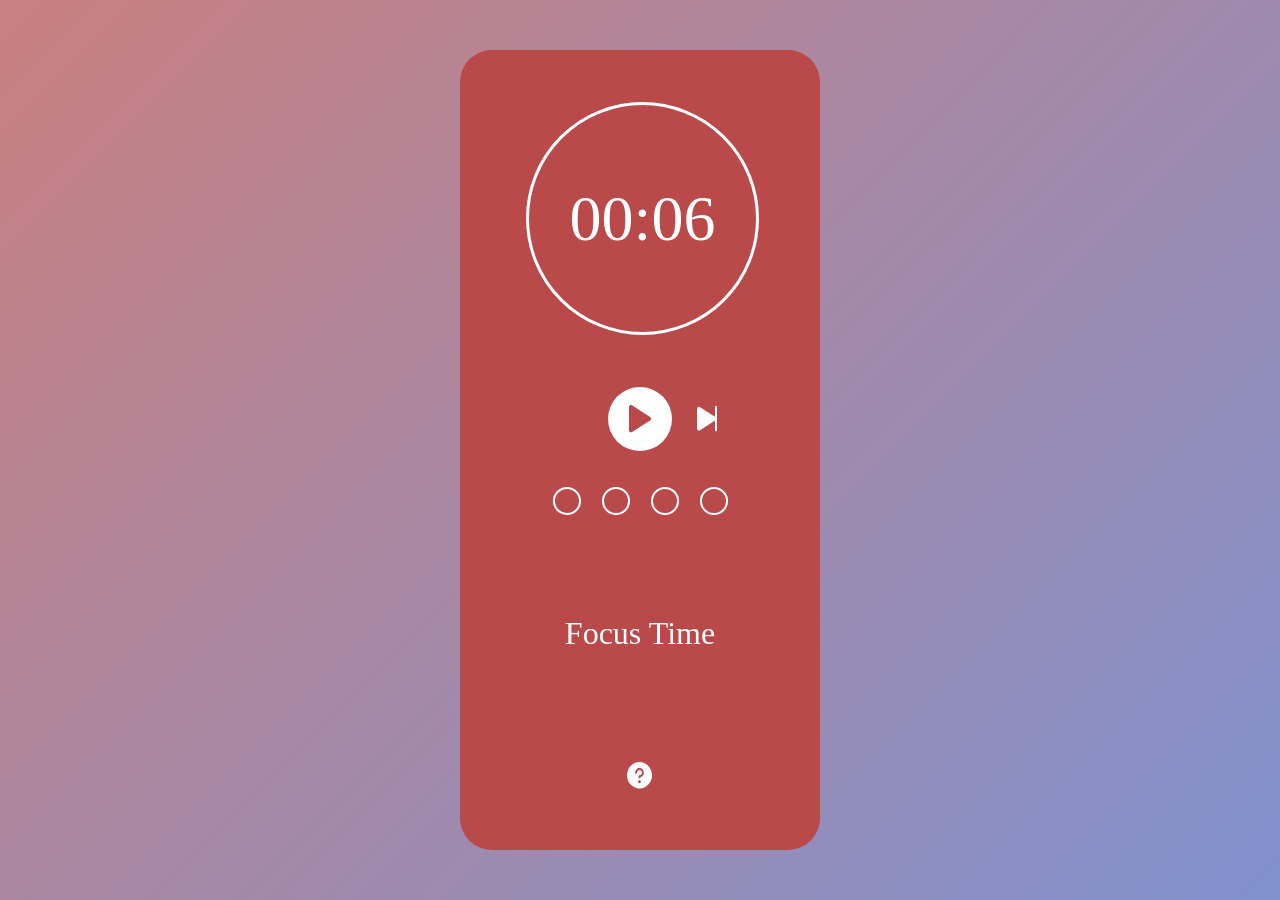
==== indexNew.html @ e35a388d "aloha" ====
<!DOCTYPE html>
<html lang="en">

<head>
    <meta charset="UTF-8">
    <meta name="viewport" content="width=device-width, initial-scale=1.0">
    <title>Document</title>
    <link rel="stylesheet" href="css/normalize.css">
    <link rel="stylesheet" href="css/styleNew.css">
</head>

<body>
    <div class="container">
        <div class="timer" id="focus">
            <div class="timer__circle">
                <div class="timer__circle-numbers">
                    25:00
                </div>
            </div>
            <div class="timer__control">
                <div class="btn__toggle">
                    <div class="btn__toggle-play active"><svg width="22" height="28" viewBox="0 0 22 28" fill="none"
                            xmlns="http://www.w3.org/2000/svg">
                            <path
                                d="M21.0375 11.8826L3.03751 0.316775C2.73768 0.116772 2.39141 0.00731521 2.03651 0.000354068C1.68161 -0.00660708 1.33171 0.0891947 1.02501 0.277301C0.713773 0.457047 0.454317 0.721774 0.27394 1.04363C0.0935623 1.36548 -0.00106682 1.73256 9.07295e-06 2.10625V25.2641C-0.00106682 25.6378 0.0935623 26.0049 0.27394 26.3268C0.454317 26.6486 0.713773 26.9133 1.02501 27.0931C1.33171 27.2812 1.68161 27.377 2.03651 27.37C2.39141 27.3631 2.73768 27.2536 3.03751 27.0536L21.0375 15.4878C21.3325 15.3005 21.5766 15.0361 21.746 14.7202C21.9154 14.4044 22.0044 14.0479 22.0044 13.6852C22.0044 13.3225 21.9154 12.966 21.746 12.6501C21.5766 12.3343 21.3325 12.0699 21.0375 11.8826Z"
                                fill="" />
                        </svg></div>
                    <div class="btn__toggle-stop"><svg width="22" height="26" viewBox="0 0 22 26" fill="none"
                            xmlns="http://www.w3.org/2000/svg">
                            <path
                                d="M22 2.10526V23.1579C22 23.7162 21.7893 24.2517 21.4142 24.6465C21.0391 25.0414 20.5304 25.2632 20 25.2632H15.5C14.9696 25.2632 14.4609 25.0414 14.0858 24.6465C13.7107 24.2517 13.5 23.7162 13.5 23.1579V2.10526C13.5 1.54691 13.7107 1.01143 14.0858 0.616617C14.4609 0.221804 14.9696 0 15.5 0H20C20.5304 0 21.0391 0.221804 21.4142 0.616617C21.7893 1.01143 22 1.54691 22 2.10526ZM6.5 0H2C1.46957 0 0.960859 0.221804 0.585786 0.616617C0.210714 1.01143 0 1.54691 0 2.10526V23.1579C0 23.7162 0.210714 24.2517 0.585786 24.6465C0.960859 25.0414 1.46957 25.2632 2 25.2632H6.5C7.03043 25.2632 7.53914 25.0414 7.91421 24.6465C8.28929 24.2517 8.5 23.7162 8.5 23.1579V2.10526C8.5 1.54691 8.28929 1.01143 7.91421 0.616617C7.53914 0.221804 7.03043 0 6.5 0Z"
                                fill="" />
                        </svg></div>
                </div>
                <div class="btn-skip"><img src="img/skipForvard.svg" alt=""></div>
            </div>
            <div class="sessions-dots">
                <div class="dot active"></div>
                <div class="dot"></div>
                <div class="dot"></div>
                <div class="dot"></div>
            </div>
            <div class="label">Focus Time</div>
            <div class="faq"><img src="img/questionMark.svg" alt=""></div>
        </div>
    </div>
    <script src="js/newScript.js"></script>
</body>

</html>
---- css/styleNew.css ----
.container {
    height: 100vh;
    background: linear-gradient(135deg, #94020280 0%, #02249e80 100%);
    display: flex;
    column-gap: 78px;
    justify-content: center;
    align-items: center;
}

.timer {
    border-radius: 32px;
    width: 360px;
    height: 800px;
}

.timer#focus {
    background: #BA4949;
}

.timer#short {
    background: #38858a;
}

.timer#long {
    background: #397097;
}

.timer#focus .btn__toggle-play svg,
.timer#focus .btn__toggle-stop svg {
    fill: #BA4949;
}

.timer#short .btn__toggle-play svg,
.timer#short .btn__toggle-stop svg {
    fill: #38858a;
}

.timer#long .btn__toggle-play svg,
.timer#long .btn__toggle-stop svg {
    fill: #397097;
}

.timer__circle {
    display: flex;
    justify-content: center;
    align-items: center;
    width: 227px;
    height: 227px;
    border-radius: 50%;
    border: 3px solid #fff;
    margin: 52px 66px;
}

.timer__circle-numbers {
    font-weight: 300;
    font-size: 64px;
    color: #fff;
}

.timer__control {
    position: relative;
    left: 22px;
    display: flex;
    justify-content: center;
    align-items: center;
    gap: 25px;
}

.btn-skip {
    display: flex;
    cursor: pointer;
    transition: 0.2s;
}

.btn-skip:hover {
    transform: scale(1.05);
}

.btn__toggle {
    display: flex;
    justify-content: center;
    align-items: center;
}

.btn__toggle-play {
    display: none;
    justify-content: center;
    align-items: center;
    width: 64px;
    height: 64px;
    border-radius: 100%;
    background: #fff;
    cursor: pointer;
    transform: none;
    transition: transform 0.2s;
    color: transparent;
}

.btn__toggle-stop {
    display: none;
    justify-content: center;
    align-items: center;
    width: 64px;
    height: 64px;
    border-radius: 100%;
    background: #fff;
    cursor: pointer;
    transform: none;
    transition: transform 0.2s;
    color: transparent;
}

.btn__toggle-play.active,
.btn__toggle-stop.active {
    display: flex;
}

.btn__toggle-play:hover {
    transform: scale(1.05);
}

.sessions-dots {
    top: 100px;
    display: flex;
    justify-content: center;
    margin-top: 36px;
    margin-bottom: 100px;
    gap: 21px;
}

.dot {
    position: relative;
    width: 24px;
    height: 24px;
    border-radius: 50%;
    border: 2px solid #fff;
}

.dot::after {
    content: '';
    width: 16px;
    height: 16px;
    border-radius: 50%;
    background-color: #fff;
    position: absolute;
    top: 50%;
    left: 50%;
    transform: translate(-50%, -50%);
    opacity: 0;
    transition: opacity 0.3s ease-in-out;
}

.dot.active::after {
    opacity: 1;
}

.label {
    display: flex;
    justify-content: center;
    font-weight: 400;
    font-size: 32px;
    color: #fff;
}

.faq {
    display: flex;
    margin-top: 110px;
    margin-left: 167px;
    width: 27px;
    height: 27px;
    cursor: pointer;
}
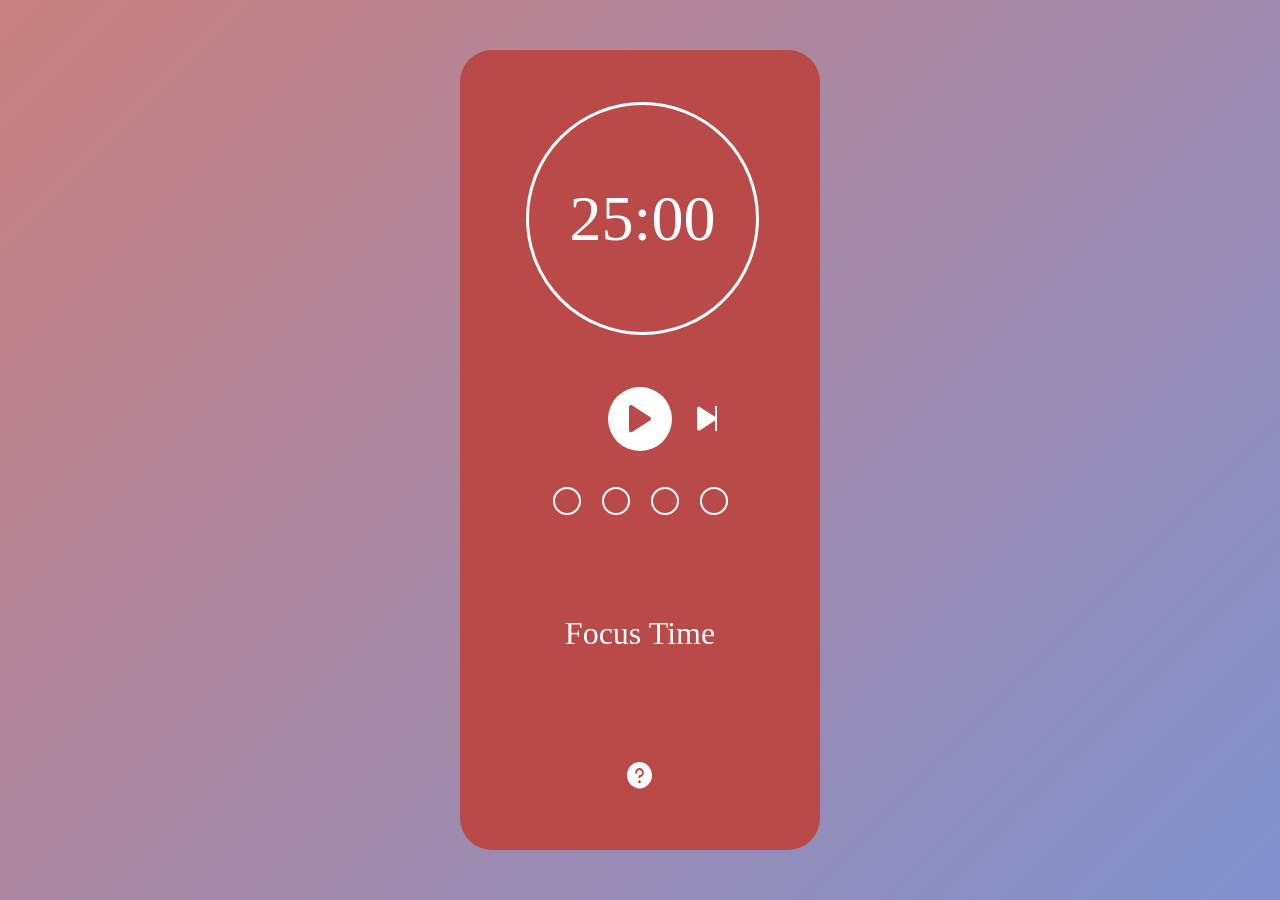
==== commit f6e521cf: "2.0" ====
--- a/indexNew.html
+++ b/indexNew.html
@@ -35,7 +35,7 @@
                 <div class="btn-skip"><img src="img/skipForvard.svg" alt=""></div>
             </div>
             <div class="sessions-dots">
-                <div class="dot active"></div>
+                <div class="dot"></div>
                 <div class="dot"></div>
                 <div class="dot"></div>
                 <div class="dot"></div>
